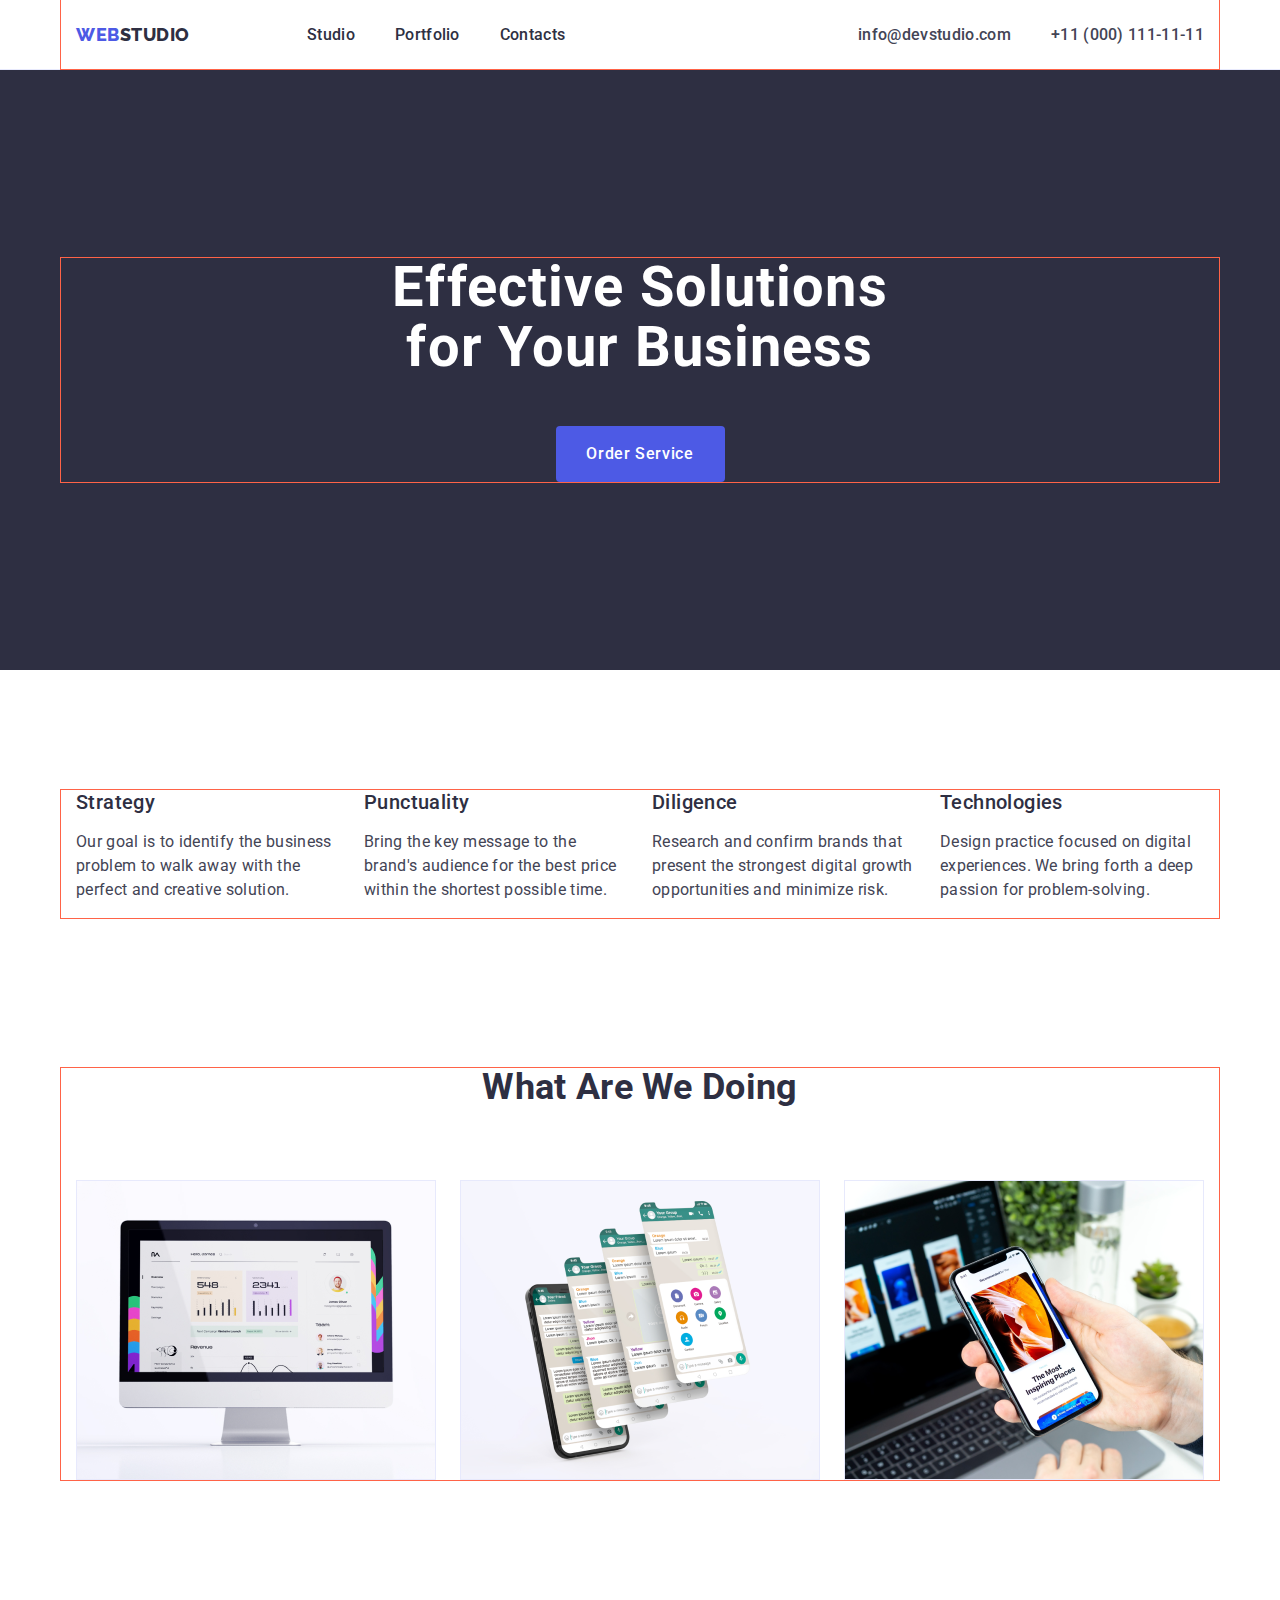
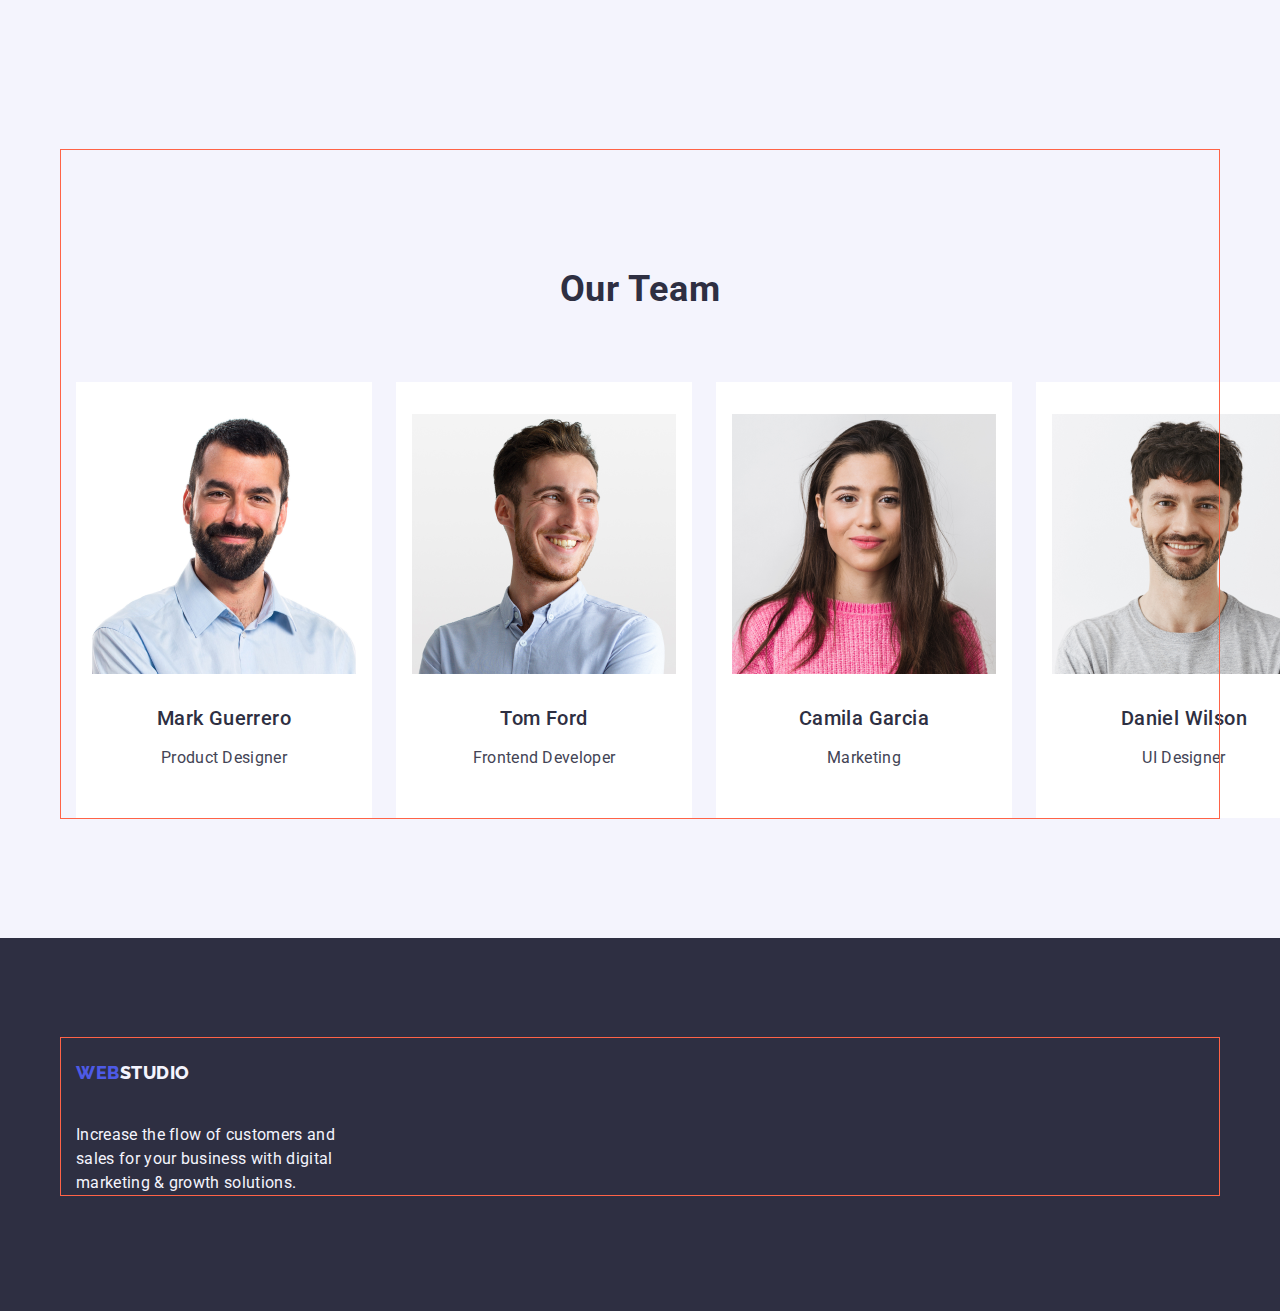
==== index.html @ 59e57f14 "update" ====
<!DOCTYPE html>
<html lang="en">
  <head>
    <meta charset="UTF-8">
    <meta http-equiv="X-UA-Compatible" content="IE=edge">
    <meta name="viewport" content="width=device-width, initial-scale=1.0">
    <title>Main Page</title>
    <link rel="stylesheet" 
    href="https://cdnjs.cloudflare.com/ajax/libs/modern-normalize/1.1.0/modern-normalize.min.css">
    <link rel="preconnect" href="https://fonts.googleapis.com">
    <link rel="preconnect" href="https://fonts.gstatic.com" crossorigin>
    <link
    href="https://fonts.googleapis.com/css2?family=Montserrat:wght@400;700&family=Raleway:wght@800&family=Roboto:wght@400;500;700;900&display=swap"
      rel="stylesheet">
      <link rel="stylesheet" href="./css/style.css">
  </head>
  <body>
    <!-- Top Line -->
<header class="header">
  <div class="container not-flex"> 
    <nav class="nav-main">
      <a href="./index.html" class="link logo-header">Web<span class="logo-header-studio">Studio</span></a>
      <ul class="list nav-main">
        <li><a href="./index.html" class="link">Studio</a></li>
        <li><a href="./portfolio.html" class="link">Portfolio</a></li>
        <li><a href="" class="link">Contacts</a></li>
      </ul>
    </nav>
    <address class="contacts">
      <ul class="list nav-address">
        <li><a href="mailto:info@devstudio.com" class="link">info@devstudio.com</a></li>
        <li><a href="tel:+110001111111" class="link">+11 (000) 111-11-11</a></li>
      </ul>
    </address>
  </div>
</header>

    <!-- Main -->
<main>
      <!-- Hero image -->
      <section class="hero">
       <div class="container">
        <h1 class="hero-title">Effective Solutions for Your Business</h1>
        <button type="button" class="hero-button">Order Service</button>
       </div>
      </section>

      <!-- Section 1. Tactics -->
      <section class="tactics">
        <div class="container">
        <h2 hidden class="primary-text-tactics">Section 1</h2>
        <ul class="list tactics-content">
          <li class="item"> 
            <h3 class="tactics-title">Strategy</h3>
            <p class="tactics-text">
              Our goal is to identify the business problem to walk away with the
              perfect and creative solution.
            </p>
          </li>
          <li  class="item">
            <h3 class="tactics-title">Punctuality</h3>
            <p class="tactics-text">
              Bring the key message to the brand's audience for the best price
              within the shortest possible time.
            </p>
          </li>
          <li  class="item">
            <h3 class="tactics-title">Diligence</h3>
            <p class="tactics-text">
              Research and confirm brands that present the strongest digital
              growth opportunities and minimize risk.
            </p>
          </li>
          <li  class="item">
            <h3 class="tactics-title">Technologies</h3>
            <p class="tactics-text">
              Design practice focused on digital experiences. We bring forth a
              deep passion for problem-solving.
            </p>
          </li>
        </ul>
        </div>
      </section>
    
      <!-- Section 2. What are we doing -->
      <section class="actions">
        <div class="container">
        <h2 class="our-actions">What are we doing</h2>
        <ul class="list img-actions">
          <li class="item">
            <img
              src="./images/Rectangle71.jpg"
              alt="What are we doing"
              width="360">
          </li>
          <li  class="item">
            <img
              src="./images/Rectangle71(1).jpg"
              alt="What are we doing"
              width="360">
          </li>
          <li  class="item">
            <img
              src="./images/Rectangle71(2).jpg"
              alt="What are we doing"
              width="360">
          </li>
        </ul>
        </div>
      </section>

      <!-- Section 3. Our Team -->
      <section class="team">
        <div class="container">
          <h2 class="our-team">Our Team</h2>
        <ul class="list img-employees">
          
          <li class="photo-team">
            <div class="employees">
            <img src="./images/img.jpg" alt="Photo" width="264" />
            <h3 class="team-name">Mark Guerrero</h3>
            <p class="team-profession">Product Designer</p>
          </div>
          </li>

          <li class="photo-team">
          <div class="employees"> 
            <img src="./images/img(1).jpg" alt="Photo" width="264" />
            <h3 class="team-name">Tom Ford</h3>
            <p class="team-profession">Frontend Developer</p>
          </div>
          </li>

          <li class="photo-team">
          <div class="employees">  
            <img src="./images/img(2).jpg" alt="Photo" width="264" />
            <h3 class="team-name">Camila Garcia</h3>
            <p class="team-profession">Marketing</p>
          </div>
          </li>

          <li class="photo-team">
          <div class="employees">
            <img src="./images/img(3).jpg" alt="Photo" width="264" />
            <h3 class="team-name">Daniel Wilson</h3>
            <p class="team-profession">UI Designer</p>
          </div>
          </li>
        
        </ul>
        </div>
      </section>
</main>

    <!-- footer -->
<footer class="footer">
      <div class="container">
        <a href="./index.html" class="link logo-footer">Web<span class="logo-footer-studio">Studio</span></a>
      <p class="title-footer">
        Increase the flow of customers and sales for your business with digital
        marketing & growth solutions.
      </p>
      </div>
</footer>
  </body>
</html>
---- css/style.css ----
/* на все сразу */
body {
    background-color: #FFFFFF;
    color: #434455;
    font-family: Roboto, sans-serif;
    letter-spacing: 0.02em;
    font-size: 16px;
    line-height: 1.5; 
}

.link {
    text-decoration: none;
    padding-top: 24px;
    padding-bottom: 24px;
}

 .link:hover, .link:focus {
    color: #404bbf;
}

.list {
   list-style: none; 
   margin: 0;
   padding: 0;
}

.list a {
    color: var(--primary-text-color);
    font-weight: 500;
    font-size: 16px;
    line-height: 1.5;
    letter-spacing: 0.02em;
    text-decoration: none;
}

img{
    display:block;
}  

.container {
    width: 1158px;
    align-items: center;
    
    padding-left: 15px;
    padding-right: 15px;
    margin-left: auto;
    margin-right: auto;   
    outline: 1px solid tomato; 
}

.not-flex {
    display: flex;
}


    /* --primary-text-color -#2E2F42; */
    /* --title-text-color- #434455; */
    /* --background-color: #404BBF; */
    /* --white-color: #FFFFFF; */
:root {
    --primary-text-color: #2E2F42;
    --title-text-color: #434455;
    --background-color: #404BBF;
    --white-color: #FFFFFF;
    --background-color-button: #4d5ae5;
}

 /* logo */
.logo-header {
    color: #4D5AE5;
    
    font-weight: 800;
    font-size: 18px;
    letter-spacing: 0.03em;
    font-family: Raleway, sans-serif;
    text-transform: uppercase;
    
    width: 115px;
    line-height: 1.17;
    margin-right: 76px;
}   

.logo-footer {
    color: #4D5AE5;
    
    font-weight: 800;
    font-size: 18px;
    letter-spacing: 0.03em;
    font-family: Raleway, sans-serif;
    text-transform: uppercase;
    
    width: 115px;
    line-height: 1.17;
    margin-right: 76px;
    display: inline-block;
    margin-bottom: 16px;
}   

/* header */

.header {
    border-bottom: 1px solid #e7e9fc
}

.logo-header-studio {
    color: var(--primary-text-color);
}

.contacts a {
    color: var(--title-text-color);
}

.contacts {
    font-style: normal;
    margin-left: auto;
}

.nav-main {
    display: flex;
    align-items: center;
    gap: 40px;
}

.nav-address {
    display: flex;
    gap: 40px;
}


/* footer */

.footer {
    background-color: #2E2F42;
    padding: 100px 0;
}

.logo-footer-studio {
    color: #F4F4FD;
    display: inline-block;
}

.title-footer {
    color: #F4F4FD;
    
    font-size: 16px;
    
    width: 264px;
    line-height: 1.5;
    margin-top: 0;
}


/* main Web*/

/* hero */
.hero {
    background-color: #2e2f42;
    text-align: center; 
    padding-top: 188px;
    padding-bottom: 188px;
    
}

.hero-title { 
    color: var(--white-color);
    
    font-weight: 700;
    font-size: 56px;
    line-height: 1.07;
    letter-spacing: 0.02em;
    
    max-width: 496px;
    
    margin-bottom: 48px;
    margin-top: 0;
    margin-left: auto;
    margin-right: auto;
}

.hero-button {
    color: var(--white-color);
    background-color: var(--background-color-button);
    
    font-family: Roboto, sans-serif;
    font-weight: 500;
    font-size: 16px;
    line-height: 1.5;
    letter-spacing: 0.04em;
    border-radius: 4px;
    
    
    min-width: 169px;
    height: 56px;
    margin-left: auto;
    margin-right: auto;

    border: none;
    cursor: pointer;
    display: block;
}

.hero-button:hover, .hero-button:focus {
    background-color: var(--background-color)
}

/* tactics */

.tactics {
    padding-top: 120px;
    padding-bottom: 120px;
}

.tactics-title {
    color: var(--primary-text-color);
    
    font-weight: 500;
    font-size: 20px;
    line-height: 1.2;
    letter-spacing: 0.02em;
    
    margin-top: 0;
    margin-bottom: 8px;
}

.tactics-text {
    width: 264px;
} 

.tactics-content {
    display: flex;
    gap: 24px;
}

.tactics-content .item {
    width: calc((100% - 72px) / 4);
}



/* What are we doing */

.actions {
    padding-bottom: 120px;
}

.our-actions {
    color: var(--primary-text-color);
    
    font-weight: 700;
    font-size: 36px;
    line-height: 1.11;
   
    margin-bottom: 72px;

    text-align: center;
    text-transform: capitalize;
}

.img-actions {
    display: flex;
    gap: 24px;
}

.img-actions .item {
    width: calc((100%-48px) / 3);
}

/* Our Team */
.team {
    background-color: #F4F4FD;
    padding-top: 120px;
    padding-bottom: 120px;
}

.employees {
    padding: 32px 16px;
    border-radius: 0px 0px 4px 4px; 
}

.img-employees {
    display: flex;
    gap: 24px;
}

.photo-team {
    background-color: var(--white-color);
    width: calc((100%-72px) / 4);
}

.our-team { 
    color: var(--primary-text-color);
    
    font-weight: 700;
    font-size: 36px;
    line-height: 1.11;
    letter-spacing: 0.02em;
    text-align: center;

     padding-top: 120px;
    margin-bottom: 72px; 

    text-align: center;  
    text-transform: capitalize;
}

.team-name {
    color: var(--primary-text-color);
    
    font-weight: 500;
    font-size: 20px;
    line-height: 1.2;
    letter-spacing: 0.02em;
    
    text-align: center;
    margin-top: 32px;
    margin-bottom: 8px;
}

.team-profession {
    text-align: center;
}







/* .team-profession {
} */

/* main Portfolio */
.portfoli {
    margin-bottom: 120px;
}


.portfolio-button {
    color: #4D5AE5;
    background: #F4F4FD;
    border: 1px solid #E7E9FC;
    
    font-family: inherit;
    font-weight: 500;
    font-size: 16px;
    line-height: 1.5;
    letter-spacing: 0.04em;
   
    cursor: pointer;
}

.portfolio-button:hover, .portfolio-button:focus {
    color: var(--white-color);
    background-color:  var(--background-color)
}    

.img-name {
    color: var(--primary-text-color);
    font-weight: 500;
    font-size: 20px;
    line-height: 1.2;
    letter-spacing: 0.02em
}

.img-desc {
  color: var(--title-text-color);
}
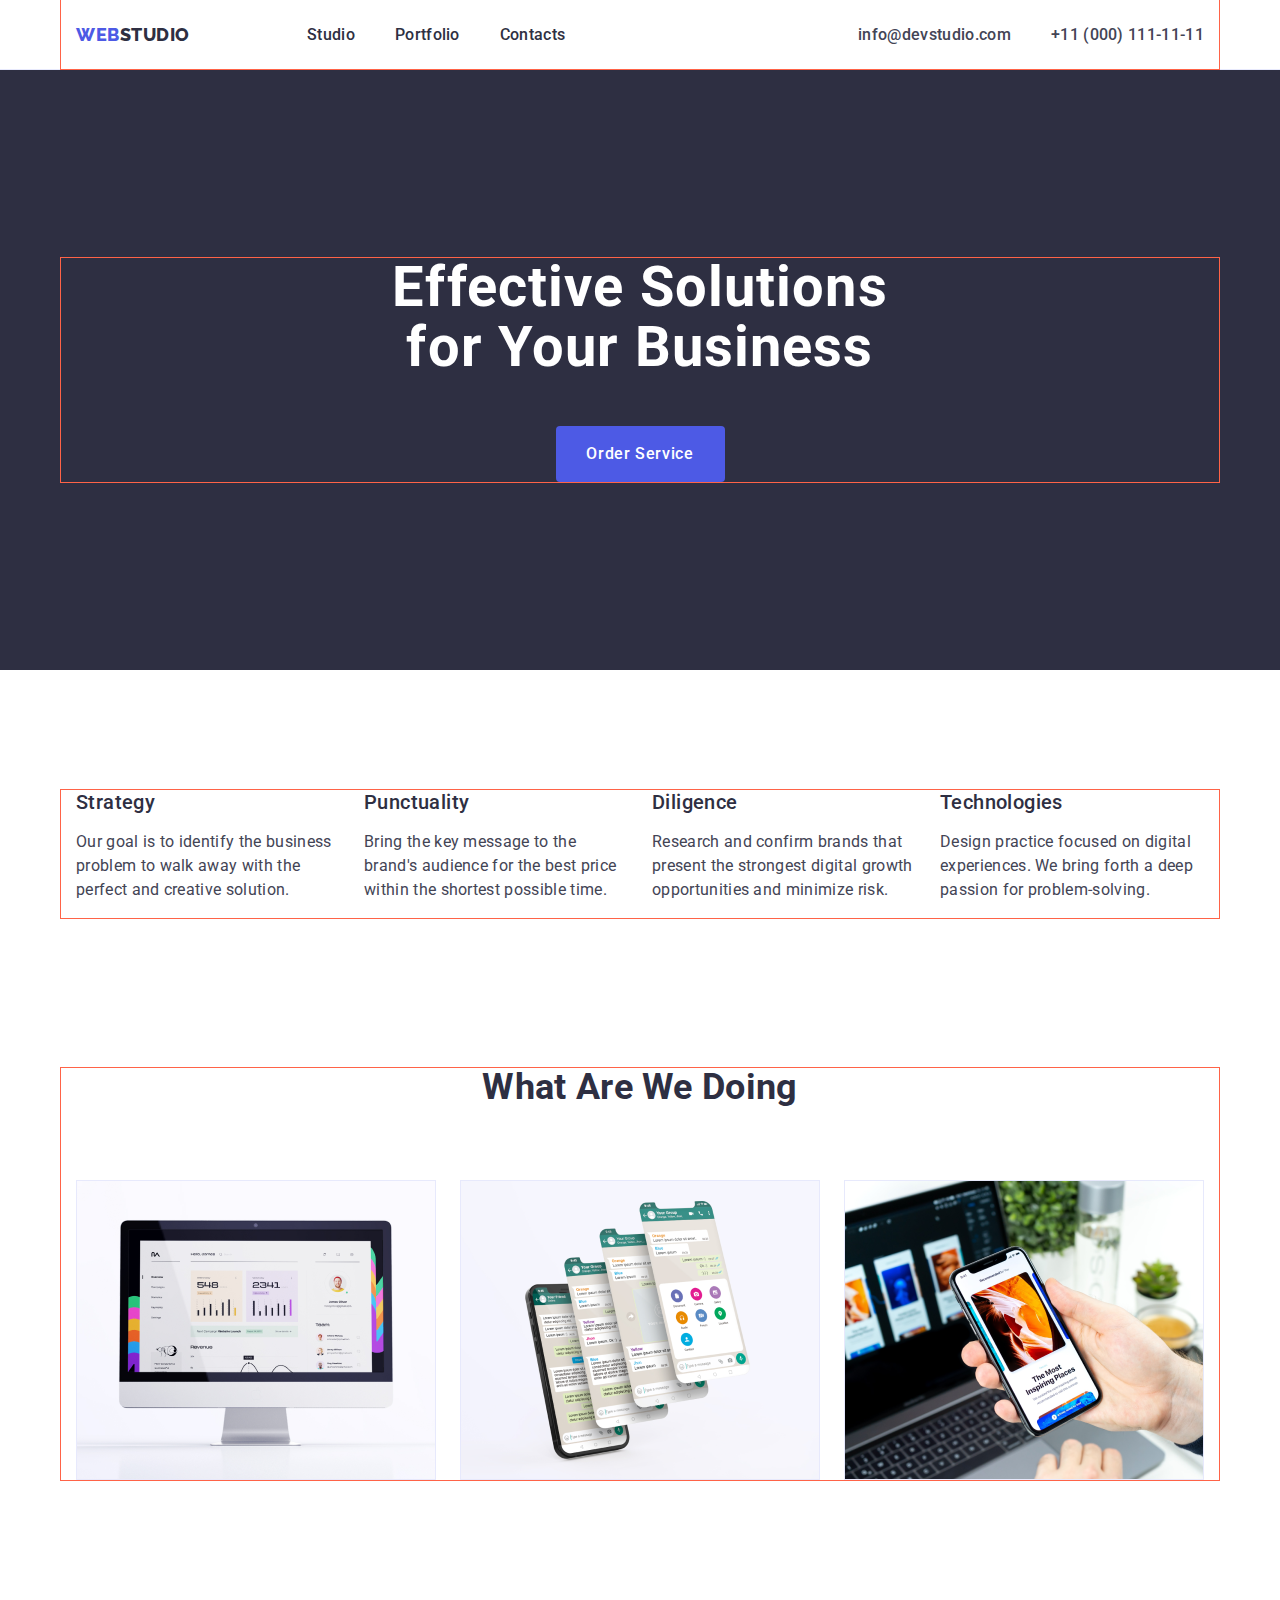
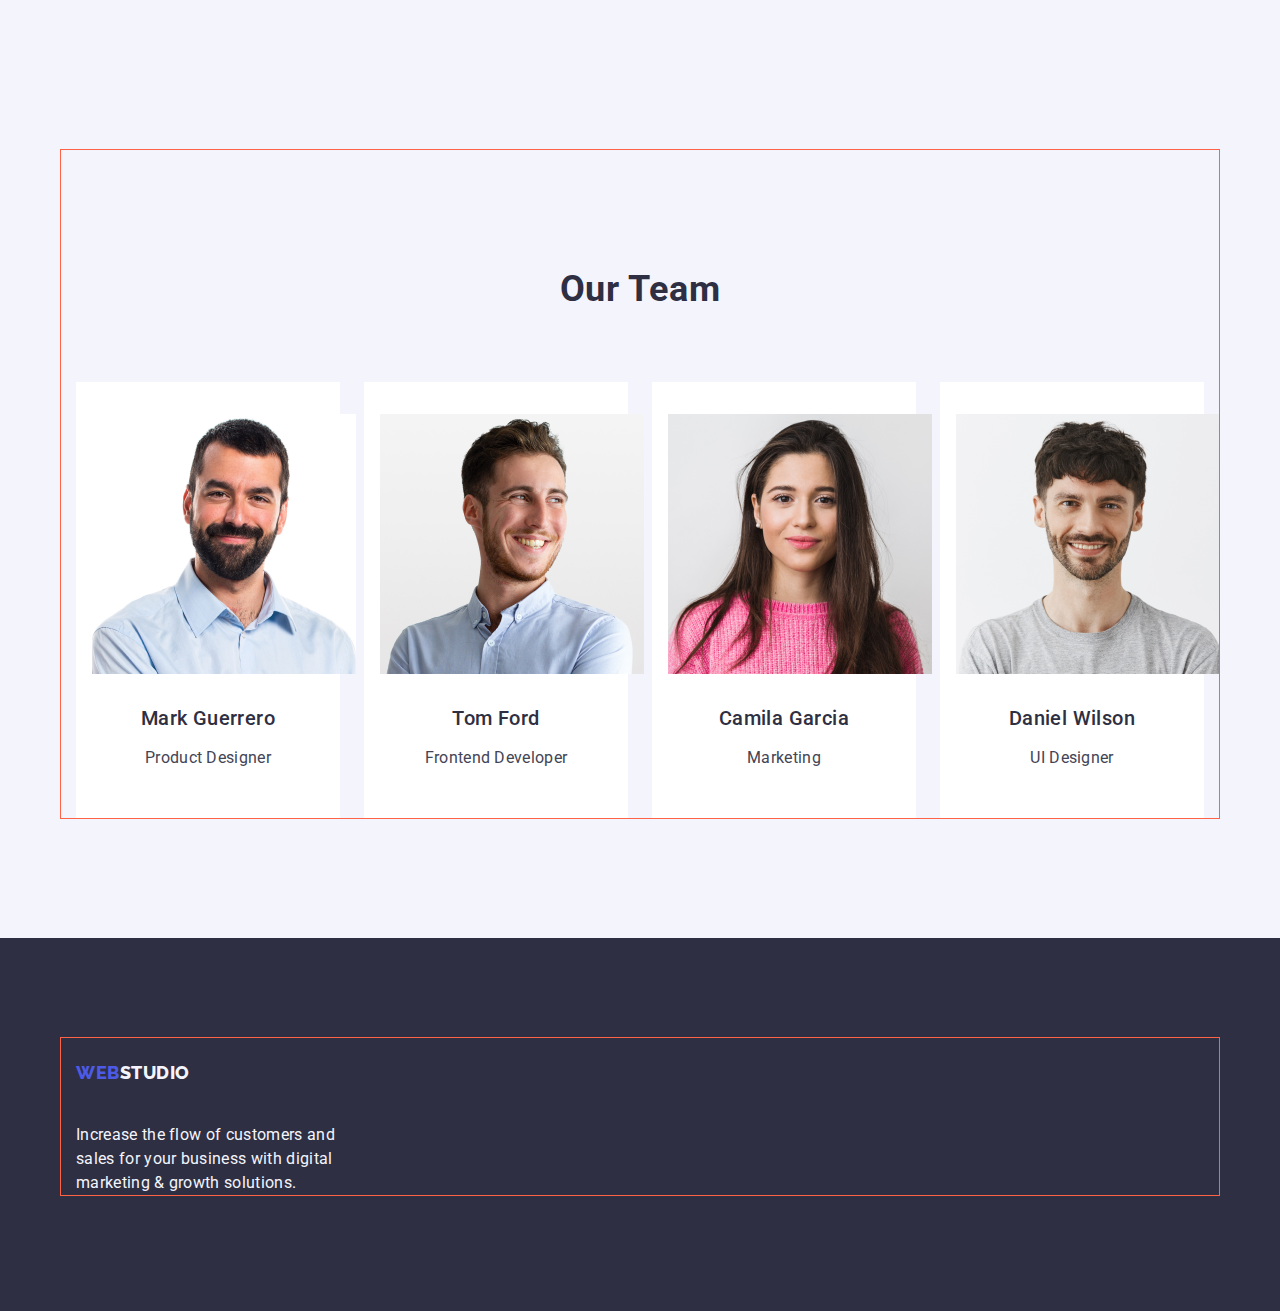
==== commit ccea244e: "update" ====
--- a/index.html
+++ b/index.html
@@ -115,7 +115,7 @@
           <h2 class="our-team">Our Team</h2>
         <ul class="list img-employees">
           
-          <li class="photo-team">
+          <li class="item">
             <div class="employees">
             <img src="./images/img.jpg" alt="Photo" width="264" />
             <h3 class="team-name">Mark Guerrero</h3>
@@ -123,7 +123,7 @@
           </div>
           </li>
 
-          <li class="photo-team">
+          <li class="item">
           <div class="employees"> 
             <img src="./images/img(1).jpg" alt="Photo" width="264" />
             <h3 class="team-name">Tom Ford</h3>
@@ -131,7 +131,7 @@
           </div>
           </li>
 
-          <li class="photo-team">
+          <li class="item">
           <div class="employees">  
             <img src="./images/img(2).jpg" alt="Photo" width="264" />
             <h3 class="team-name">Camila Garcia</h3>
@@ -139,14 +139,13 @@
           </div>
           </li>
 
-          <li class="photo-team">
+          <li class="item">
           <div class="employees">
             <img src="./images/img(3).jpg" alt="Photo" width="264" />
             <h3 class="team-name">Daniel Wilson</h3>
             <p class="team-profession">UI Designer</p>
           </div>
           </li>
-        
         </ul>
         </div>
       </section>
--- a/css/style.css
+++ b/css/style.css
@@ -282,9 +282,9 @@
     gap: 24px;
 }
 
-.photo-team {
+.img-employees .item {
     background-color: var(--white-color);
-    width: calc((100%-72px) / 4);
+    width: calc((100% - 72px) / 4);
 }
 
 .our-team { 
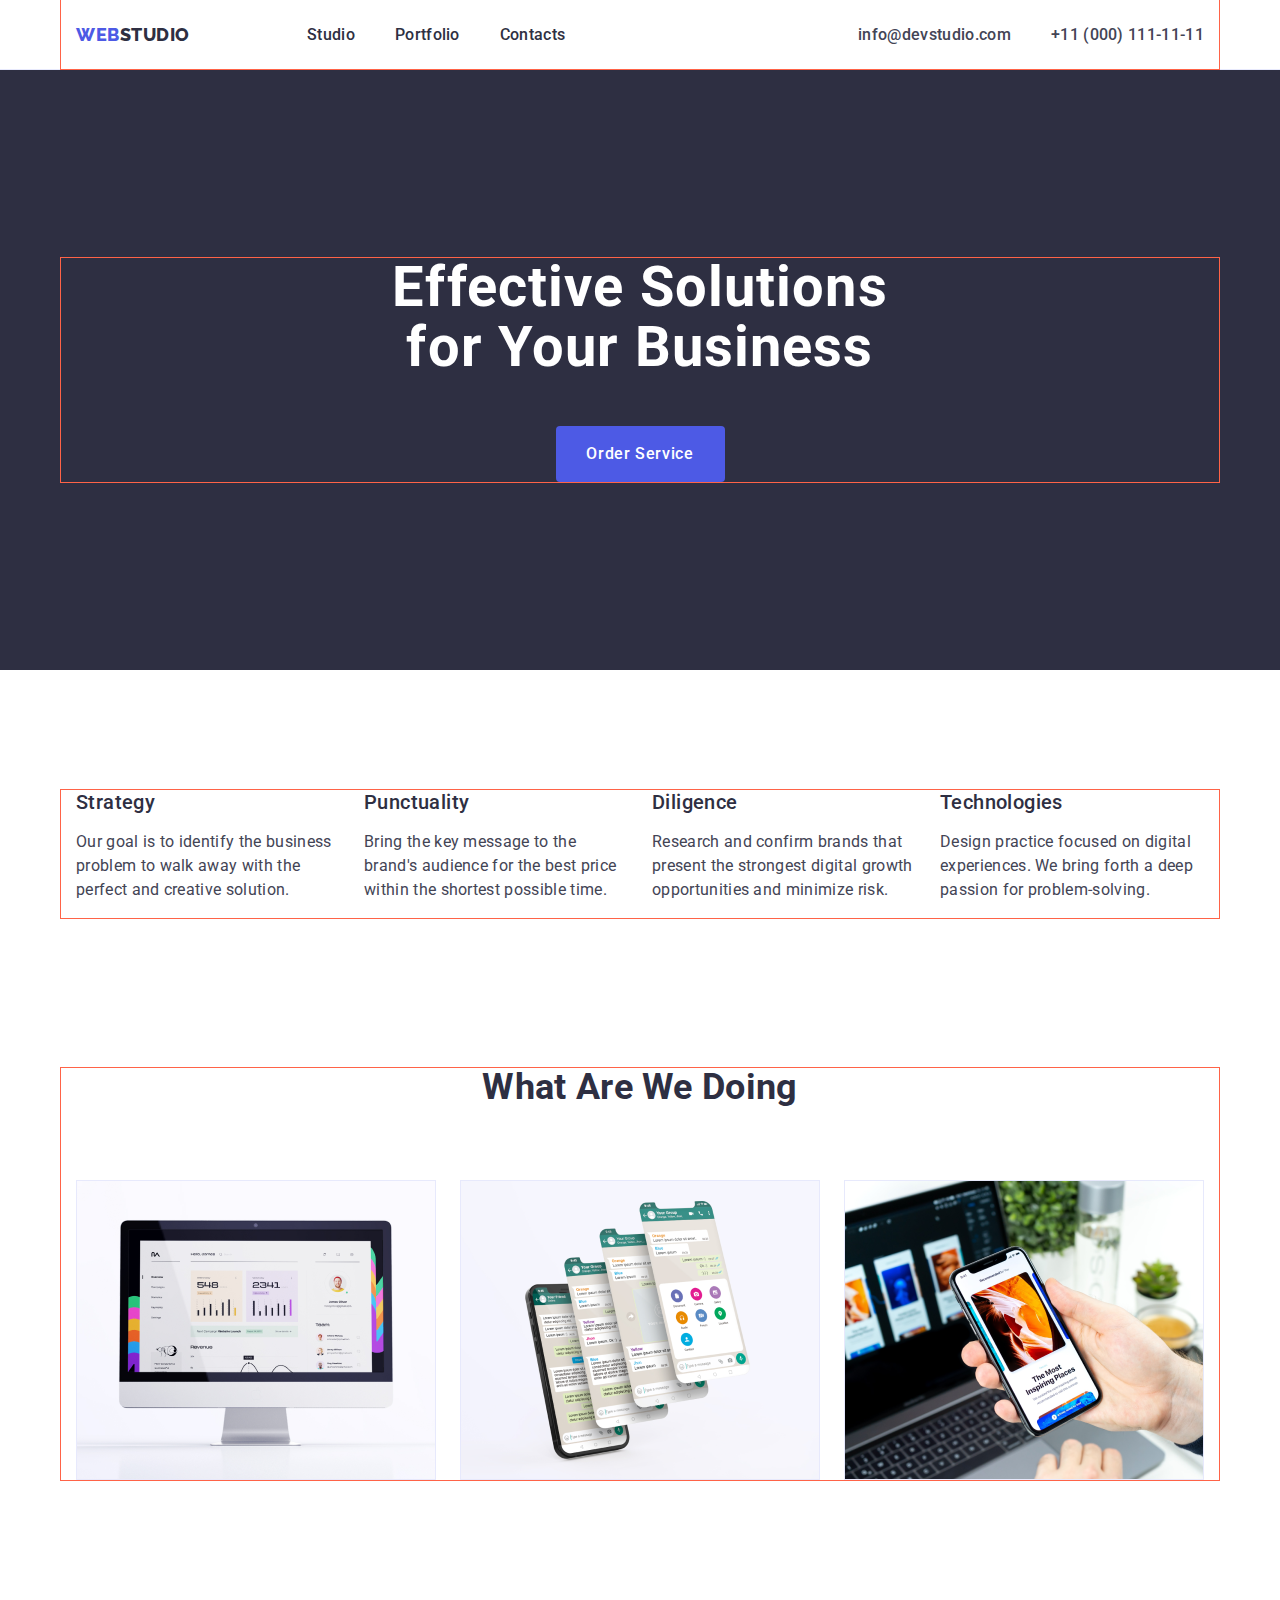
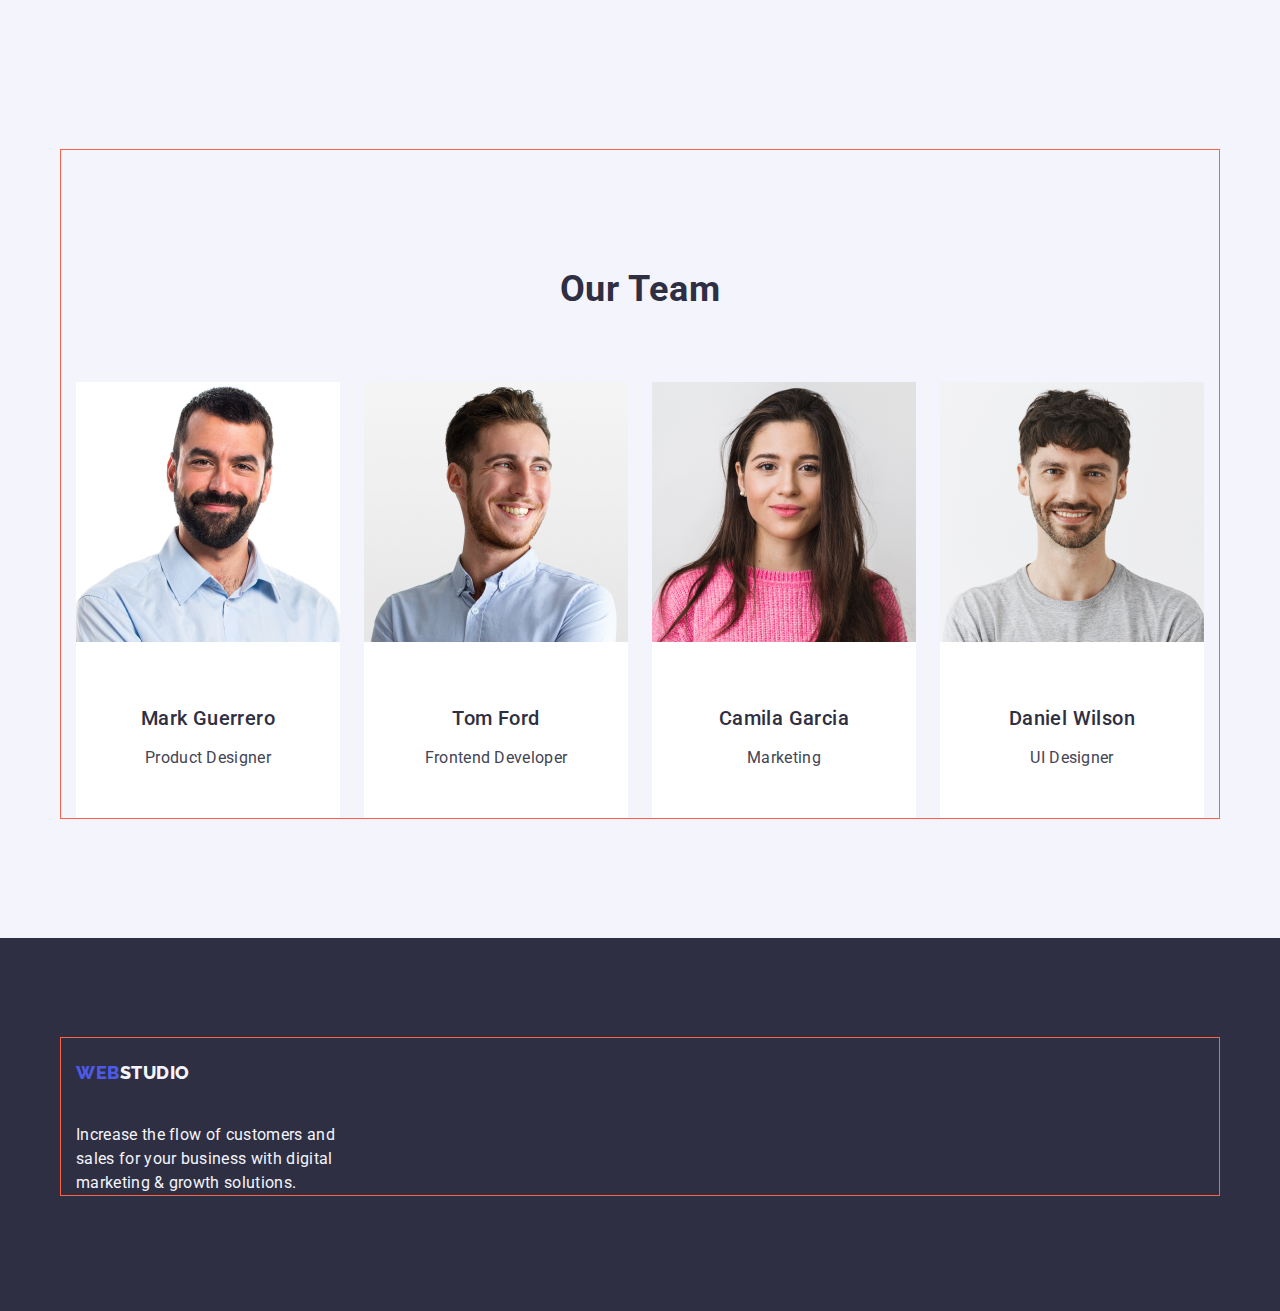
==== commit 37dff353: "update" ====
--- a/index.html
+++ b/index.html
@@ -116,32 +116,32 @@
         <ul class="list img-employees">
           
           <li class="item">
-            <div class="employees">
-            <img src="./images/img.jpg" alt="Photo" width="264" />
+          <img src="./images/img.jpg" alt="Photo" width="264" />
+            <div class="min-resume">
             <h3 class="team-name">Mark Guerrero</h3>
             <p class="team-profession">Product Designer</p>
           </div>
           </li>
 
           <li class="item">
-          <div class="employees"> 
-            <img src="./images/img(1).jpg" alt="Photo" width="264" />
+          <img src="./images/img(1).jpg" alt="Photo" width="264" />
+            <div class="min-resume"> 
             <h3 class="team-name">Tom Ford</h3>
             <p class="team-profession">Frontend Developer</p>
           </div>
           </li>
 
           <li class="item">
-          <div class="employees">  
-            <img src="./images/img(2).jpg" alt="Photo" width="264" />
+          <img src="./images/img(2).jpg" alt="Photo" width="264" />
+            <div class="min-resume">  
             <h3 class="team-name">Camila Garcia</h3>
             <p class="team-profession">Marketing</p>
           </div>
           </li>
 
           <li class="item">
-          <div class="employees">
-            <img src="./images/img(3).jpg" alt="Photo" width="264" />
+          <img src="./images/img(3).jpg" alt="Photo" width="264" />
+            <div class="min-resume">
             <h3 class="team-name">Daniel Wilson</h3>
             <p class="team-profession">UI Designer</p>
           </div>
--- a/css/style.css
+++ b/css/style.css
@@ -91,9 +91,10 @@
     
     width: 115px;
     line-height: 1.17;
+    
     margin-right: 76px;
+    margin-bottom: 16px;
     display: inline-block;
-    margin-bottom: 16px;
 }   
 
 /* header */
@@ -148,6 +149,15 @@
     line-height: 1.5;
     margin-top: 0;
 }
+
+
+
+
+
+
+
+
+
 
 
 /* main Web*/
@@ -272,7 +282,7 @@
     padding-bottom: 120px;
 }
 
-.employees {
+.min-resume {
     padding: 32px 16px;
     border-radius: 0px 0px 4px 4px; 
 }
@@ -296,7 +306,7 @@
     letter-spacing: 0.02em;
     text-align: center;
 
-     padding-top: 120px;
+    padding-top: 120px;
     margin-bottom: 72px; 
 
     text-align: center;  
@@ -326,8 +336,8 @@
 
 
 
-/* .team-profession {
-} */
+
+
 
 /* main Portfolio */
 .portfoli {
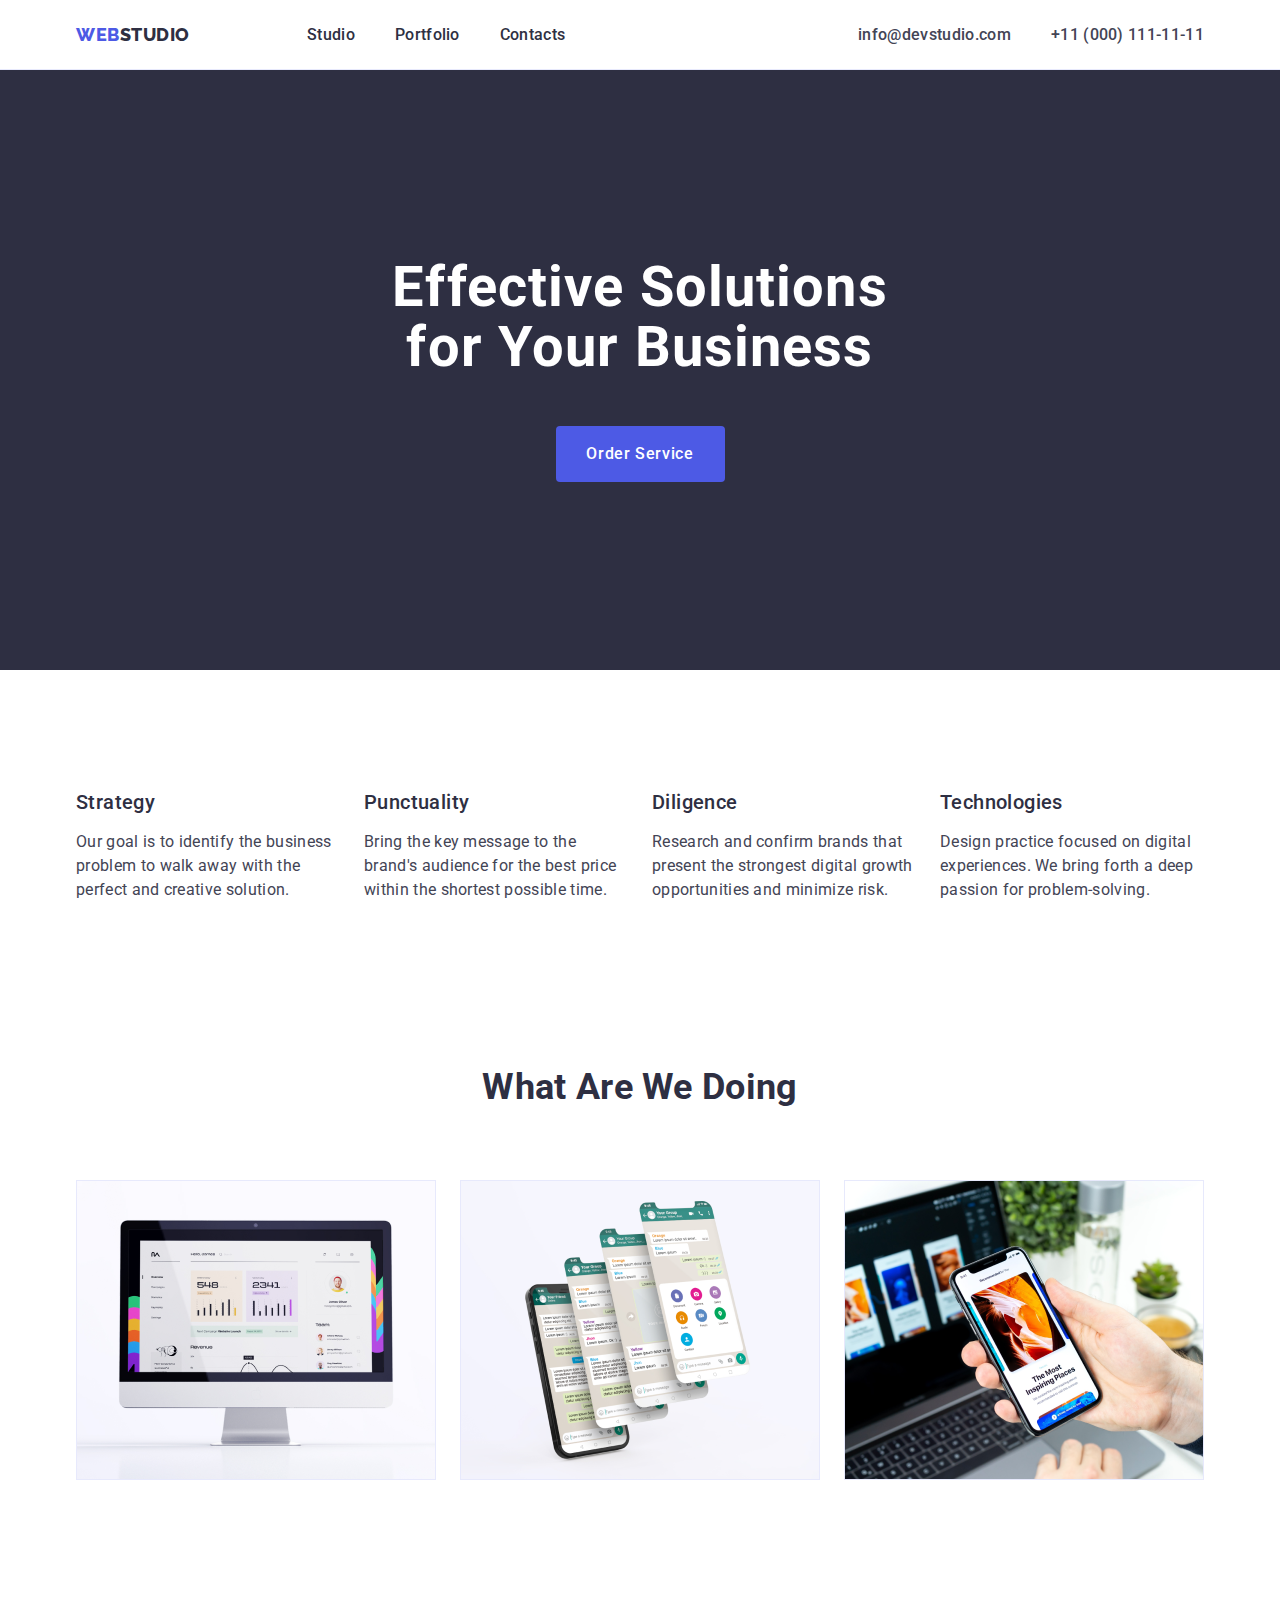
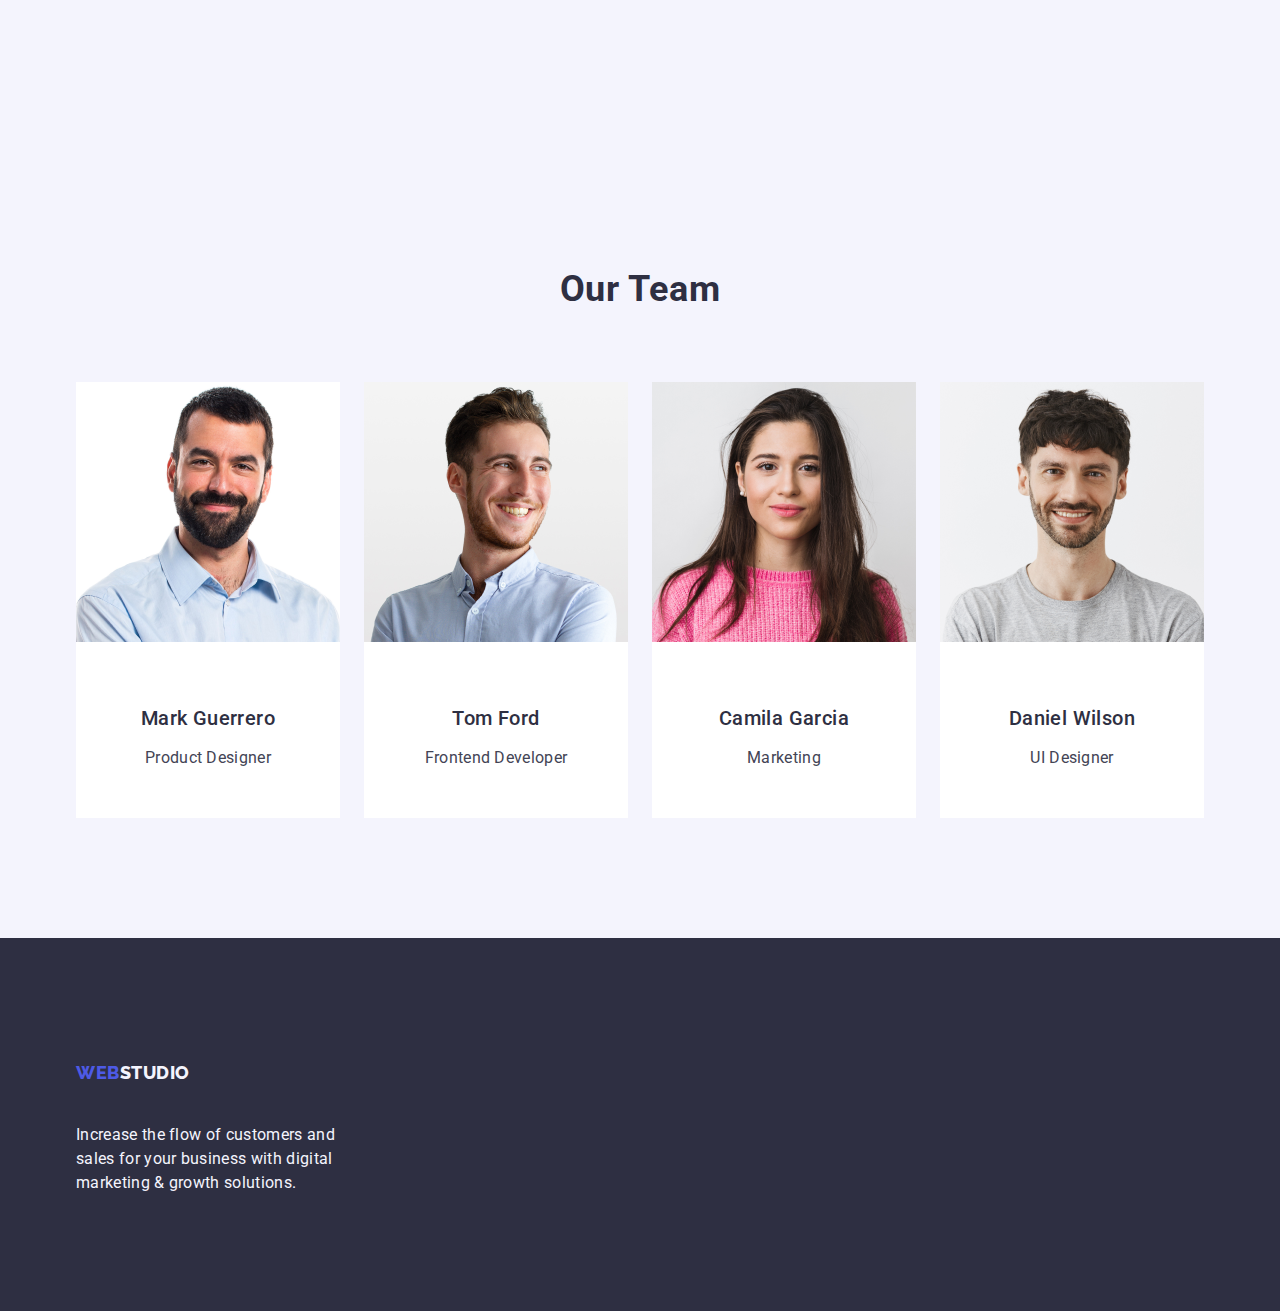
==== commit 17567bb2: "update" ====
--- a/index.html
+++ b/index.html
@@ -23,7 +23,7 @@
       <ul class="list nav-main">
         <li><a href="./index.html" class="link">Studio</a></li>
         <li><a href="./portfolio.html" class="link">Portfolio</a></li>
-        <li><a href="" class="link">Contacts</a></li>
+        <li><a href="https://blox-fruits.fandom.com/ru/wiki/%D0%A4%D0%B0%D0%BA%D0%B5%D0%BB_%D0%90%D0%B4%D1%81%D0%BA%D0%BE%D0%B3%D0%BE_%D0%9F%D0%BB%D0%B0%D0%BC%D0%B5%D0%BD%D0%B8" target="_blank" class="link">Contacts</a></li>
       </ul>
     </nav>
     <address class="contacts">
--- a/css/style.css
+++ b/css/style.css
@@ -45,7 +45,7 @@
     padding-right: 15px;
     margin-left: auto;
     margin-right: auto;   
-    outline: 1px solid tomato; 
+    /* outline: 1px solid tomato;  */
 }
 
 .not-flex {
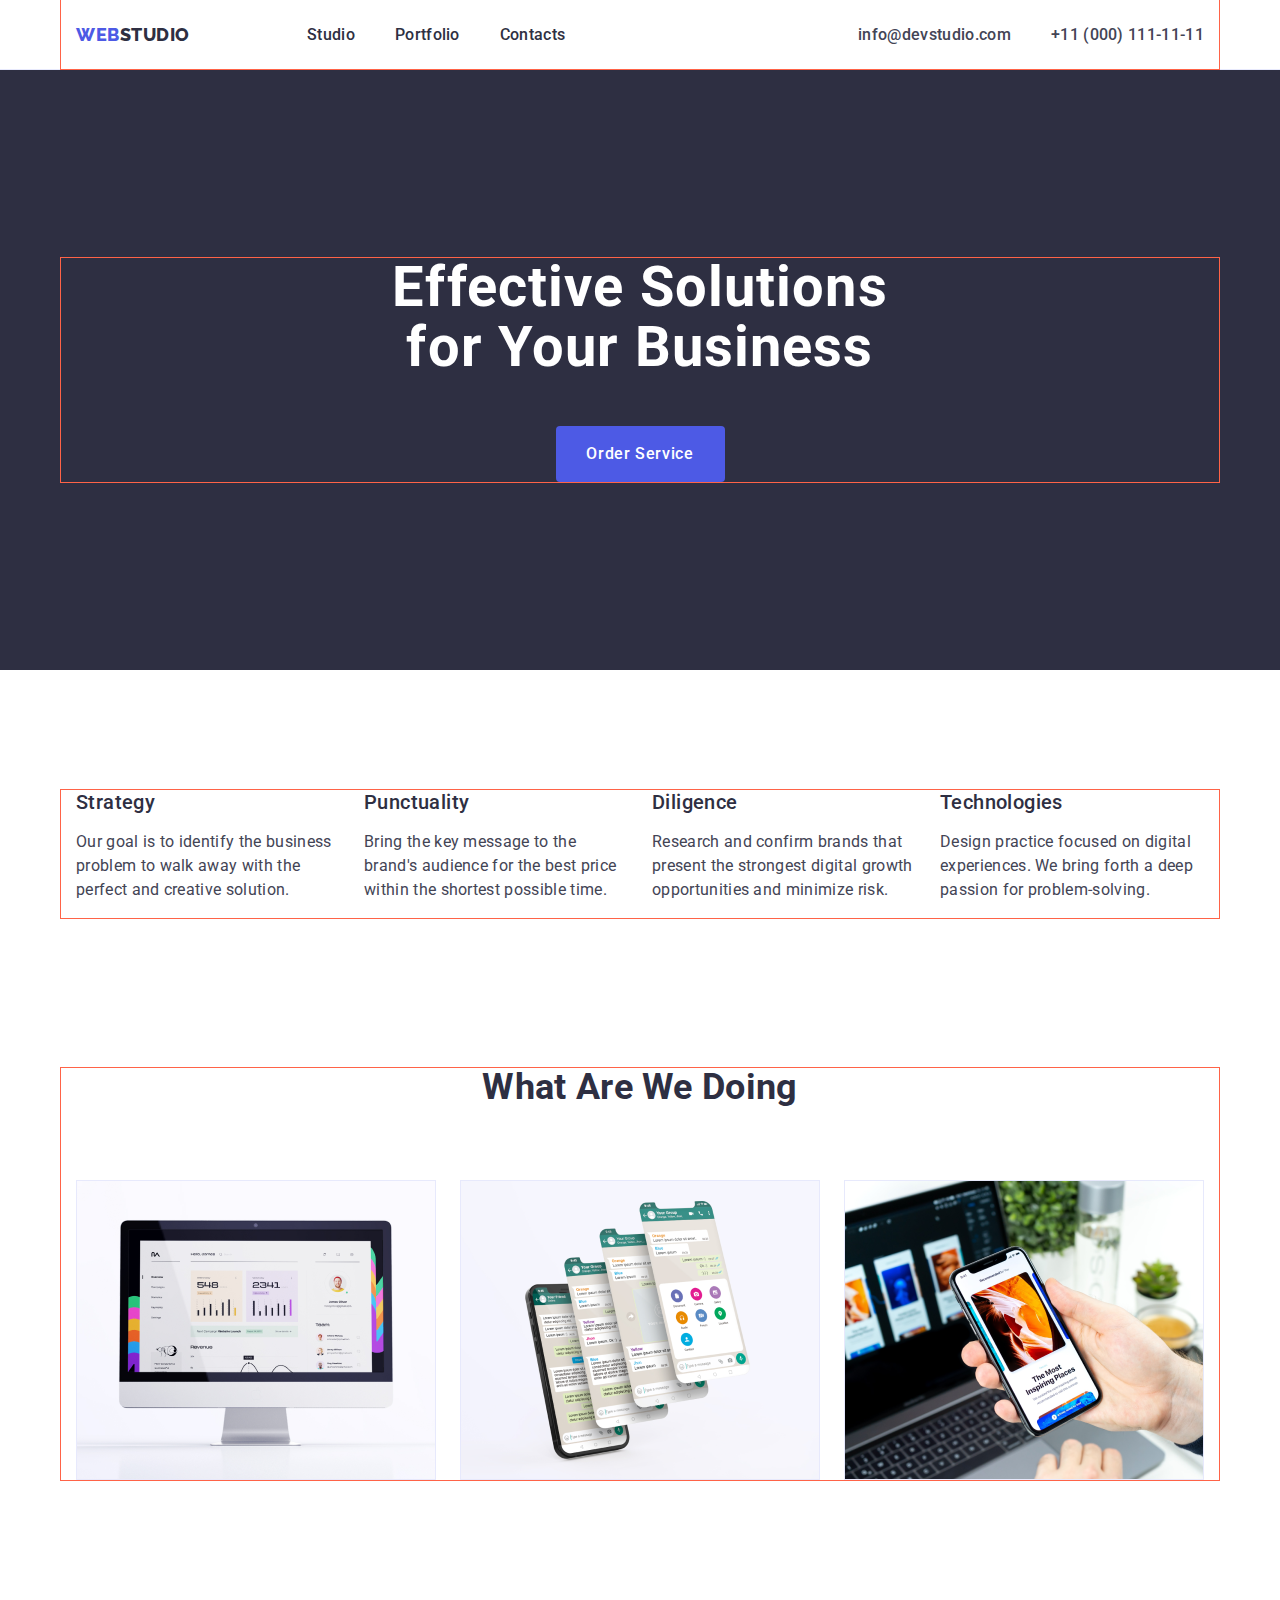
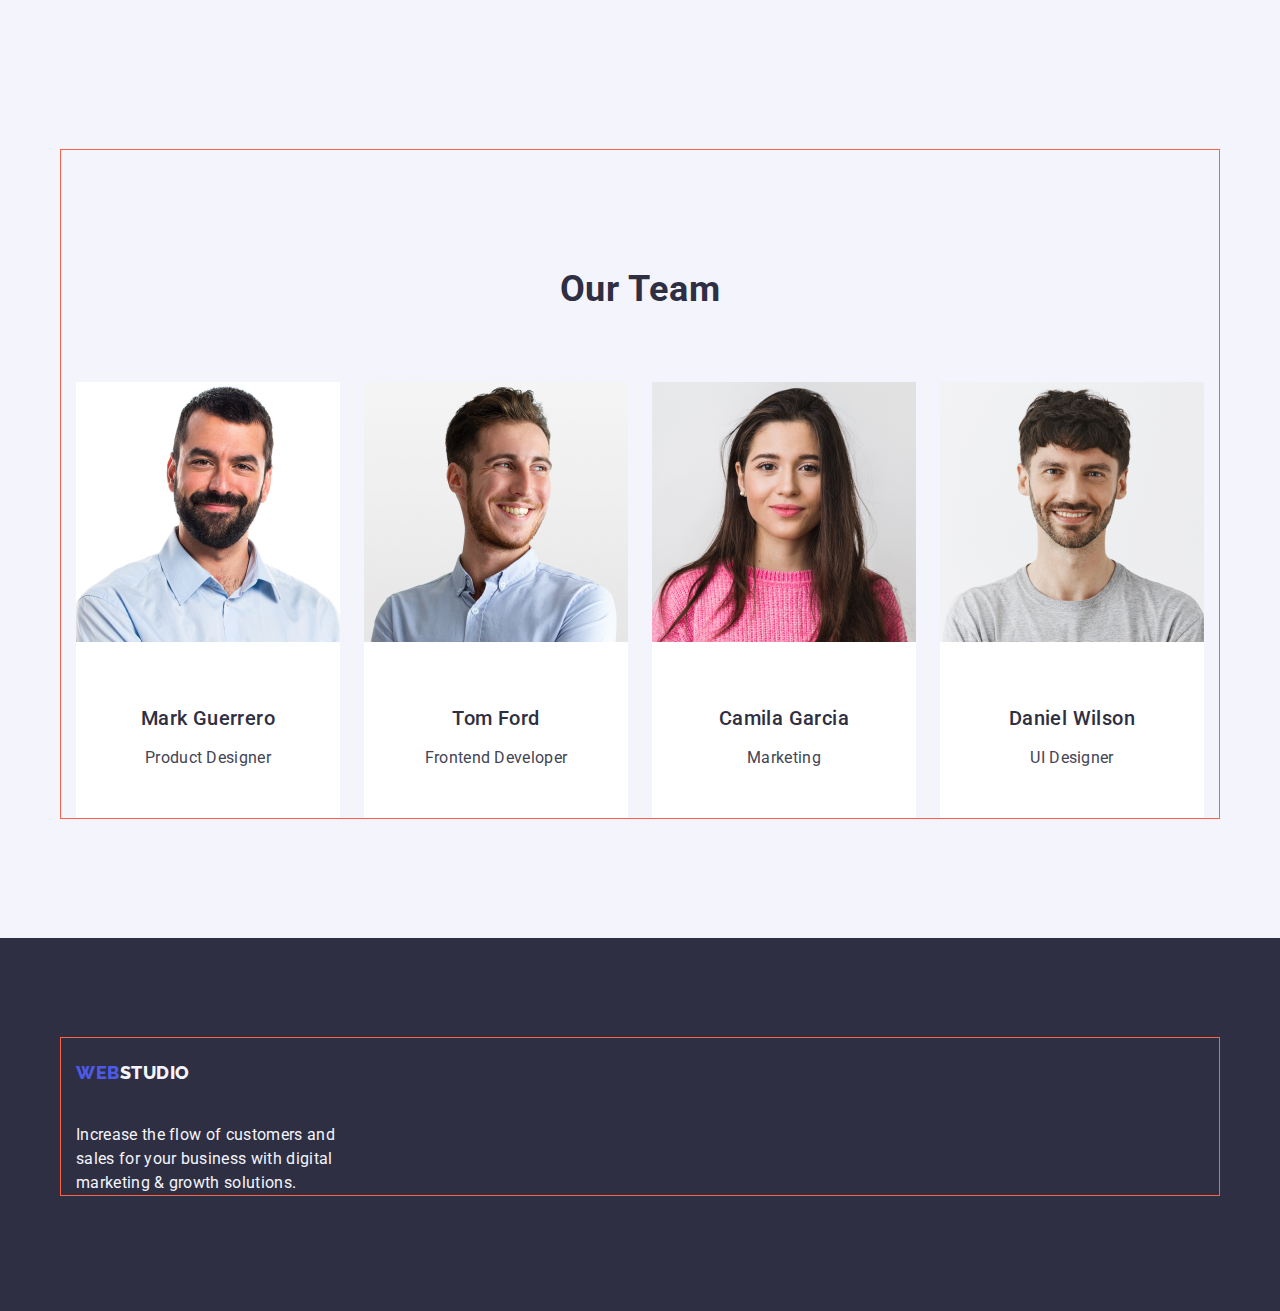
==== commit cfe22e8b: "update" ====
--- a/index.html
+++ b/index.html
@@ -23,7 +23,7 @@
       <ul class="list nav-main">
         <li><a href="./index.html" class="link">Studio</a></li>
         <li><a href="./portfolio.html" class="link">Portfolio</a></li>
-        <li><a href="https://blox-fruits.fandom.com/ru/wiki/%D0%A4%D0%B0%D0%BA%D0%B5%D0%BB_%D0%90%D0%B4%D1%81%D0%BA%D0%BE%D0%B3%D0%BE_%D0%9F%D0%BB%D0%B0%D0%BC%D0%B5%D0%BD%D0%B8" target="_blank" class="link">Contacts</a></li>
+        <li><a href="" class="link">Contacts</a></li>
       </ul>
     </nav>
     <address class="contacts">
--- a/css/style.css
+++ b/css/style.css
@@ -45,7 +45,7 @@
     padding-right: 15px;
     margin-left: auto;
     margin-right: auto;   
-    /* outline: 1px solid tomato;  */
+     outline: 1px solid tomato;  
 }
 
 .not-flex {
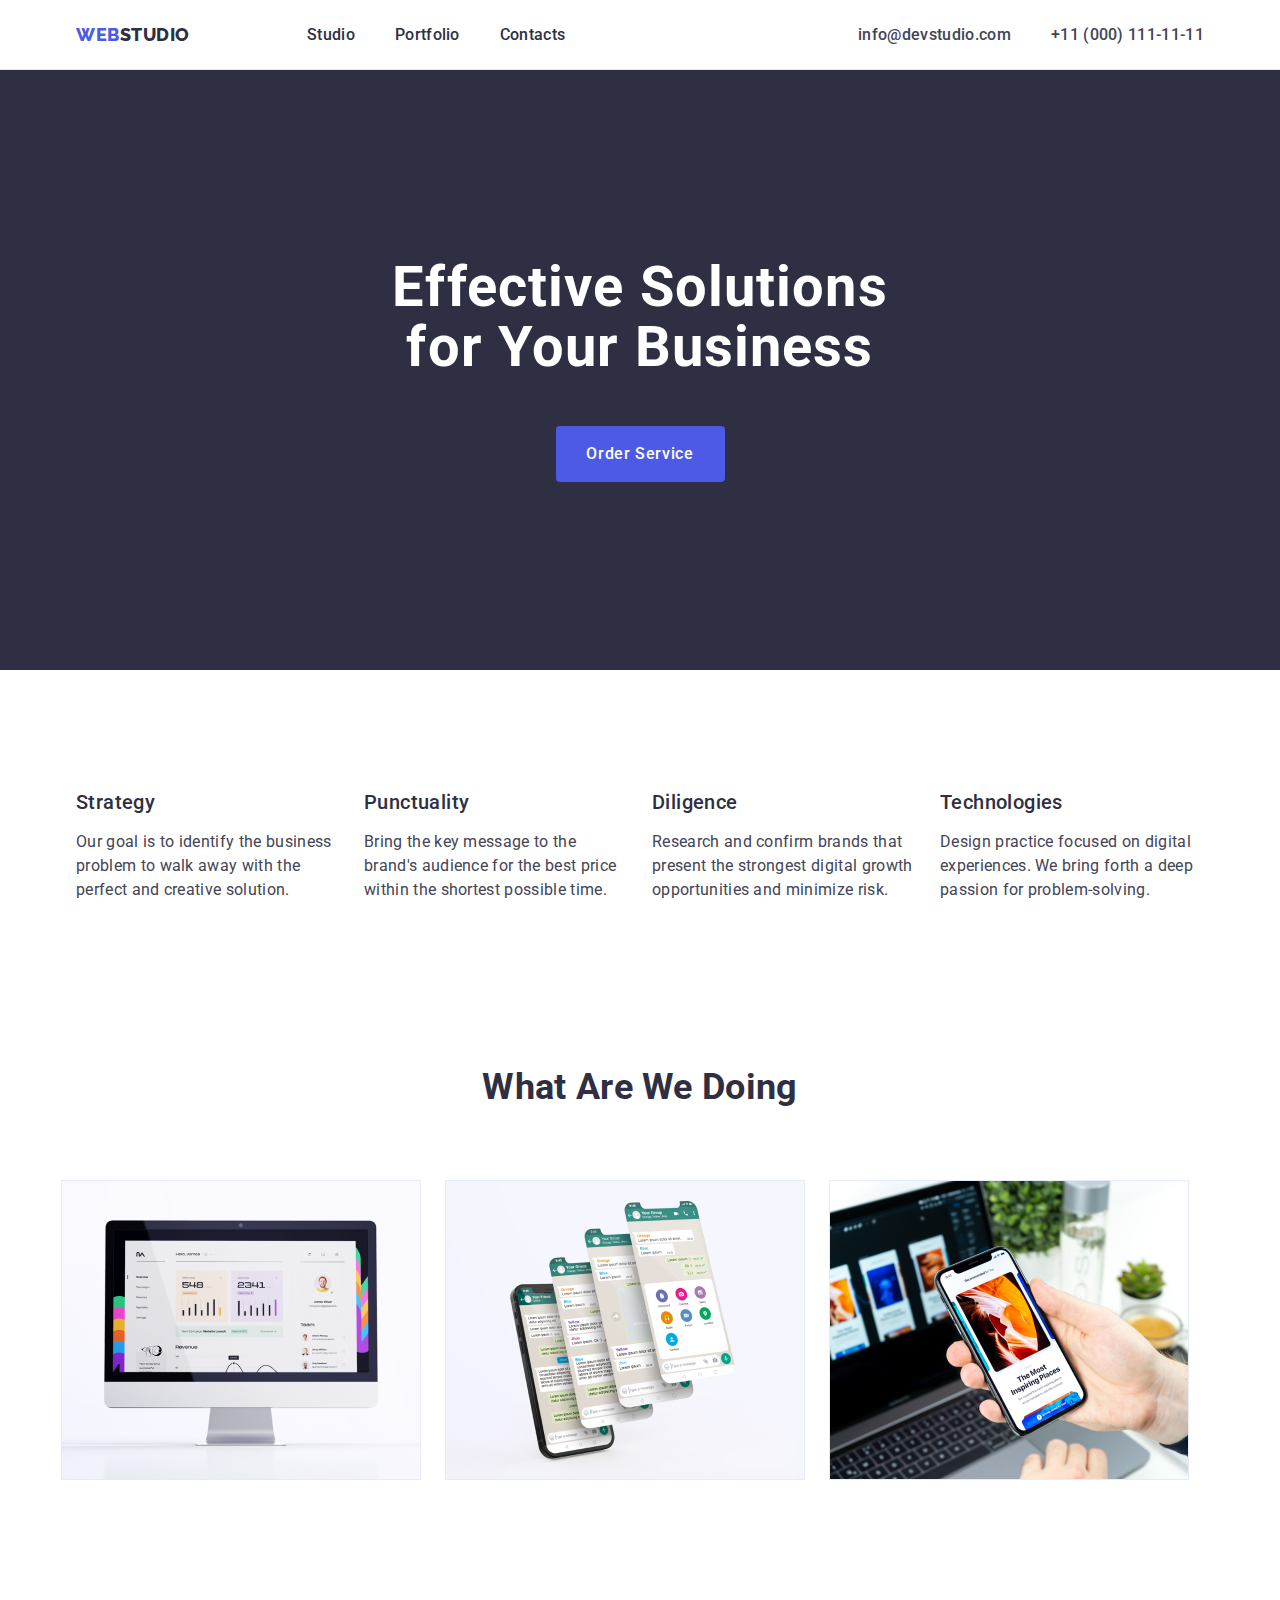
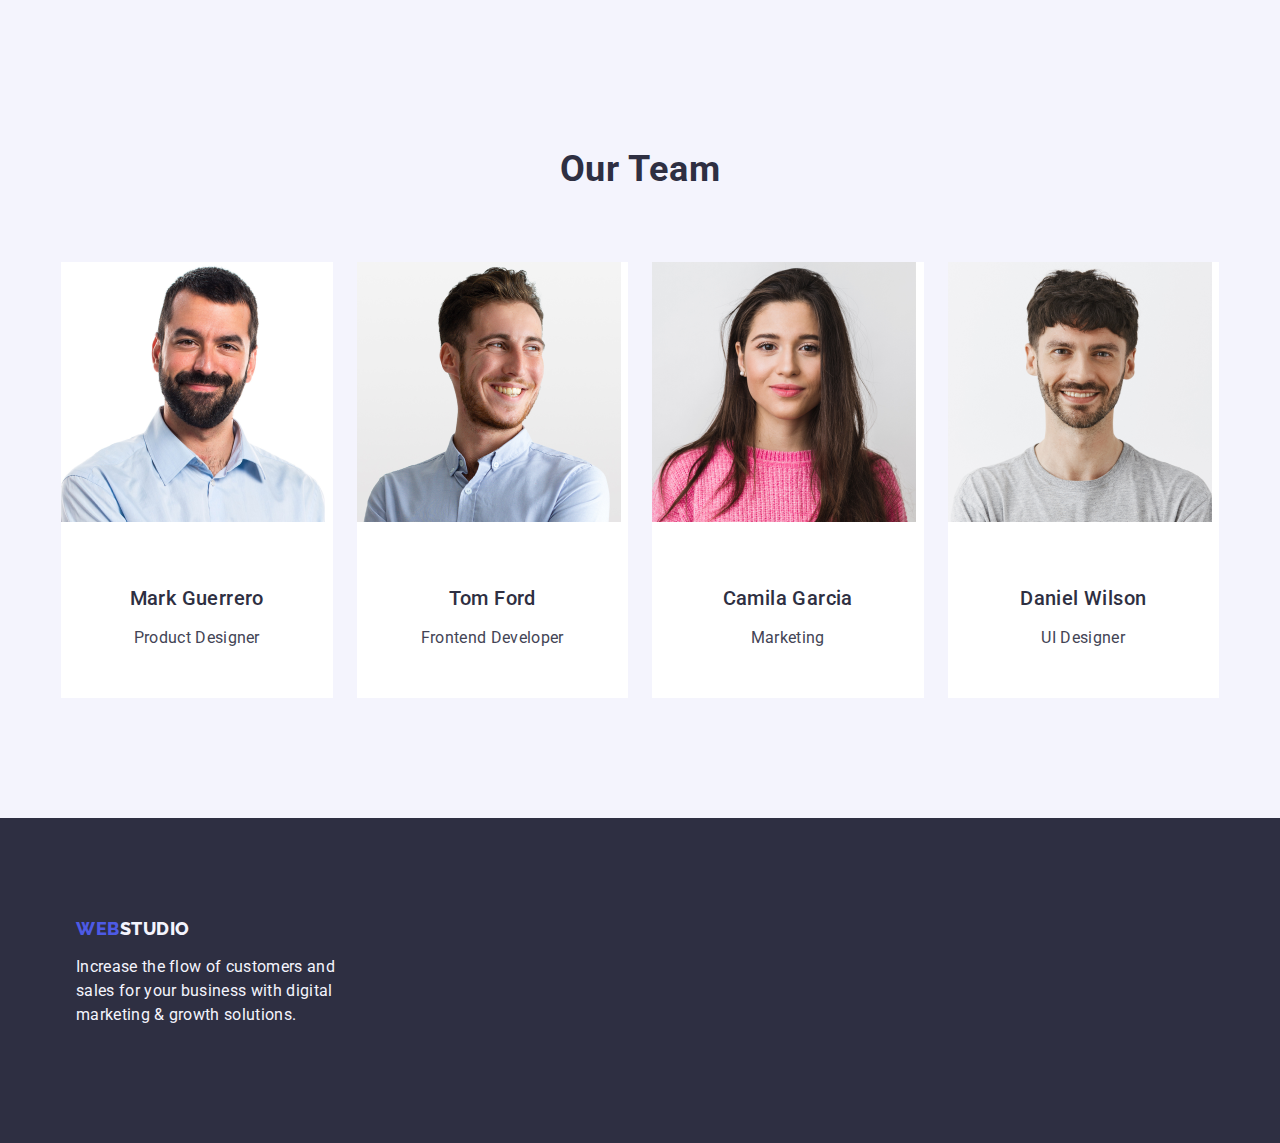
==== commit 343bdbd3: "update" ====
--- a/index.html
+++ b/index.html
@@ -84,7 +84,7 @@
     
       <!-- Section 2. What are we doing -->
       <section class="actions">
-        <div class="container">
+        <div class="container-none-padding">
         <h2 class="our-actions">What are we doing</h2>
         <ul class="list img-actions">
           <li class="item">
@@ -111,7 +111,7 @@
 
       <!-- Section 3. Our Team -->
       <section class="team">
-        <div class="container">
+        <div class="container-none-padding">
           <h2 class="our-team">Our Team</h2>
         <ul class="list img-employees">
           
@@ -154,7 +154,7 @@
     <!-- footer -->
 <footer class="footer">
       <div class="container">
-        <a href="./index.html" class="link logo-footer">Web<span class="logo-footer-studio">Studio</span></a>
+        <a href="./index.html" class="logo-footer">Web<span class="logo-footer-studio">Studio</span></a>
       <p class="title-footer">
         Increase the flow of customers and sales for your business with digital
         marketing & growth solutions.
--- a/css/style.css
+++ b/css/style.css
@@ -45,7 +45,16 @@
     padding-right: 15px;
     margin-left: auto;
     margin-right: auto;   
-     outline: 1px solid tomato;  
+     /* outline: 1px solid tomato;   */
+}
+
+.container-none-padding {
+    width: 1158px;
+    align-items: center;
+    
+    margin-left: auto;
+    margin-right: auto;   
+     /* outline: 1px solid tomato;   */
 }
 
 .not-flex {
@@ -94,7 +103,9 @@
     
     margin-right: 76px;
     margin-bottom: 16px;
+    
     display: inline-block;
+    text-decoration: none;
 }   
 
 /* header */
@@ -306,7 +317,7 @@
     letter-spacing: 0.02em;
     text-align: center;
 
-    padding-top: 120px;
+    
     margin-bottom: 72px; 
 
     text-align: center;  
@@ -340,38 +351,77 @@
 
 
 /* main Portfolio */
-.portfoli {
-    margin-bottom: 120px;
-}
-
+.portfolio {
+    padding-top: 96px;
+    padding-bottom: 120px;
+}
+
+.list-img {
+    display: flex;
+    flex-wrap: wrap;
+    column-gap: 24px;
+    row-gap: 48px;
+}
+
+.list-img .item{
+    width: calc((100% - 48px) / 3);
+}
+
+
+
+.list-button {
+    display: flex;
+    justify-content: center;
+    gap: 24px;
+    margin-bottom: 72px;
+}
 
 .portfolio-button {
     color: #4D5AE5;
     background: #F4F4FD;
     border: 1px solid #E7E9FC;
+    border-radius: 4px;
     
     font-family: inherit;
     font-weight: 500;
     font-size: 16px;
     line-height: 1.5;
     letter-spacing: 0.04em;
+
+    padding-top: 12px;
+    padding-bottom: 12px;
+    padding-right: 24px;
+    padding-left: 24px;
    
     cursor: pointer;
 }
 
 .portfolio-button:hover, .portfolio-button:focus {
     color: var(--white-color);
-    background-color:  var(--background-color)
-}    
+    background-color:  var(--background-color);
+    border: 1px solid transparent;
+
+}  
 
 .img-name {
     color: var(--primary-text-color);
     font-weight: 500;
     font-size: 20px;
     line-height: 1.2;
-    letter-spacing: 0.02em
+    letter-spacing: 0.02em;
+
+    margin-bottom: 8px;
 }
 
 .img-desc {
   color: var(--title-text-color);
-} +} 
+
+.text-portfoli {
+    padding-top: 32px;
+    padding-bottom: 32px;
+    padding-left: 16px;
+    padding-right: 16px;
+    border: 1px solid #e7e9fc;
+    border-top: none;
+}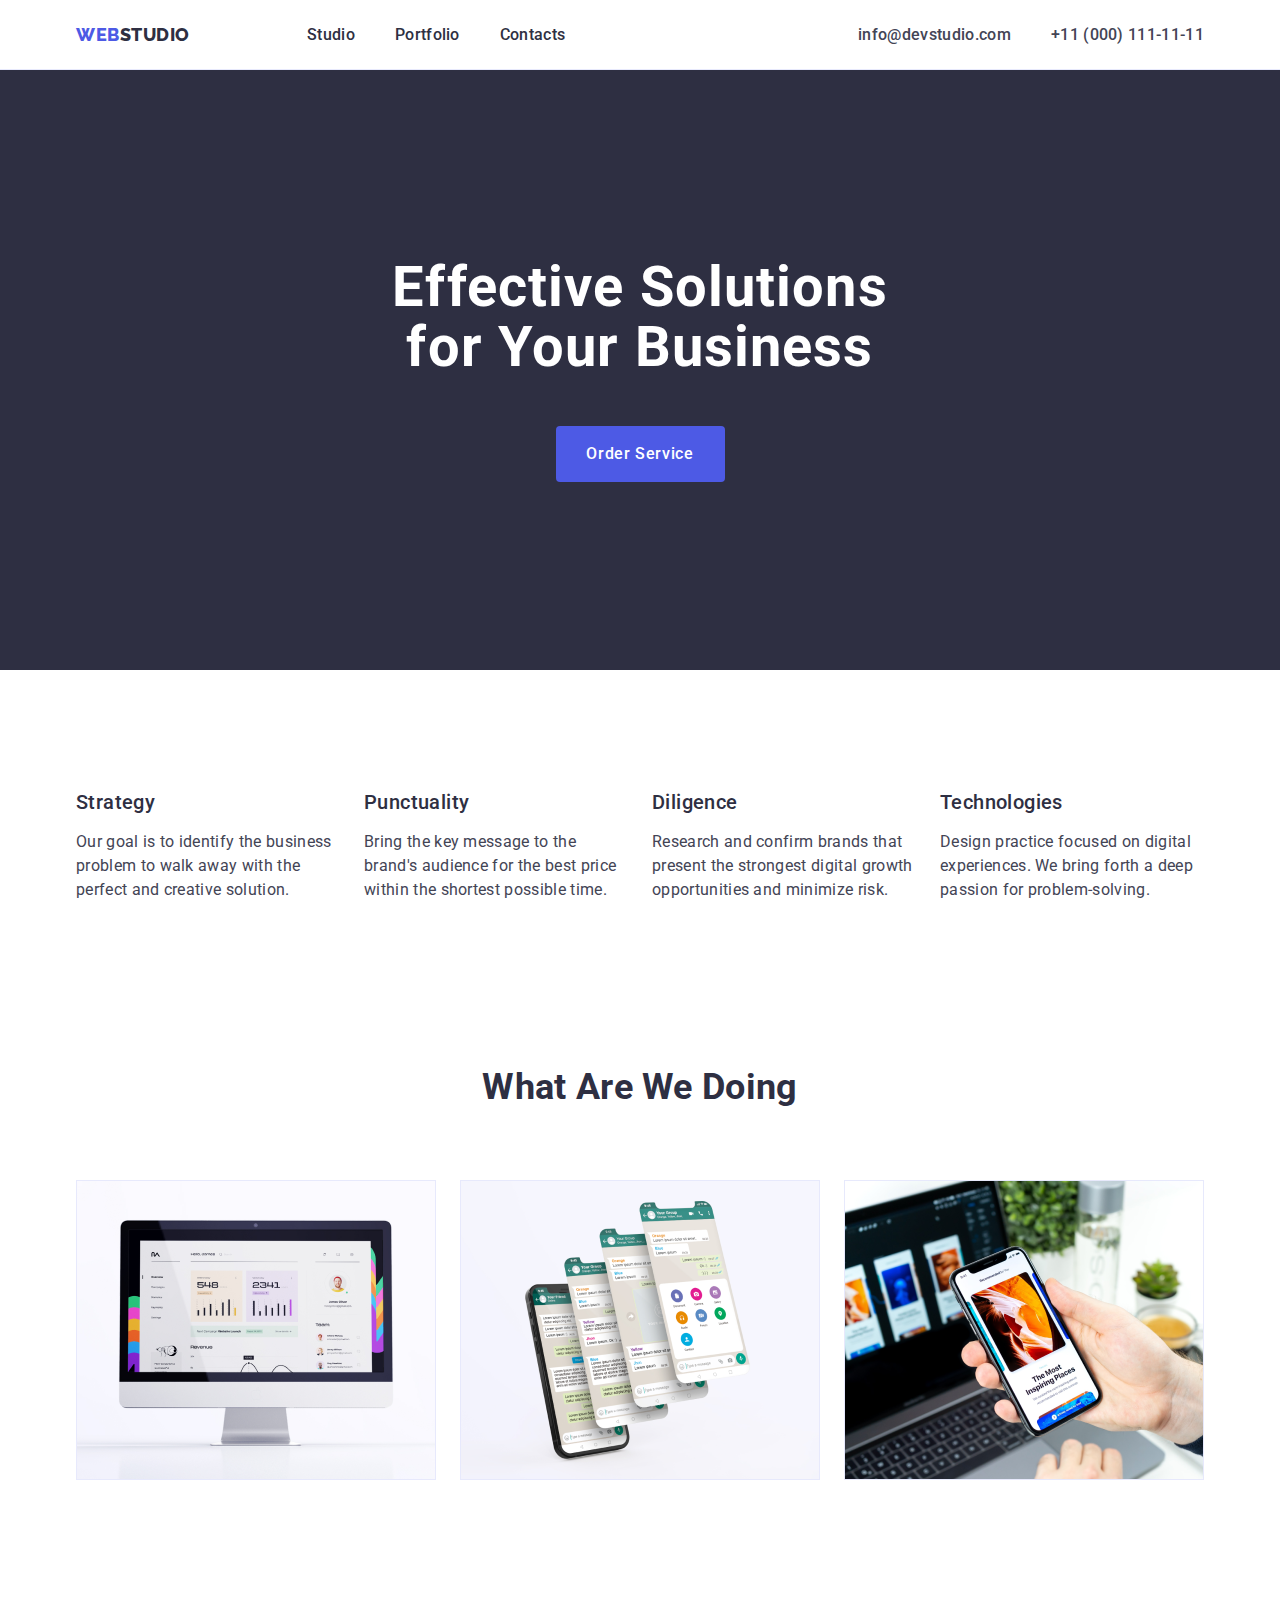
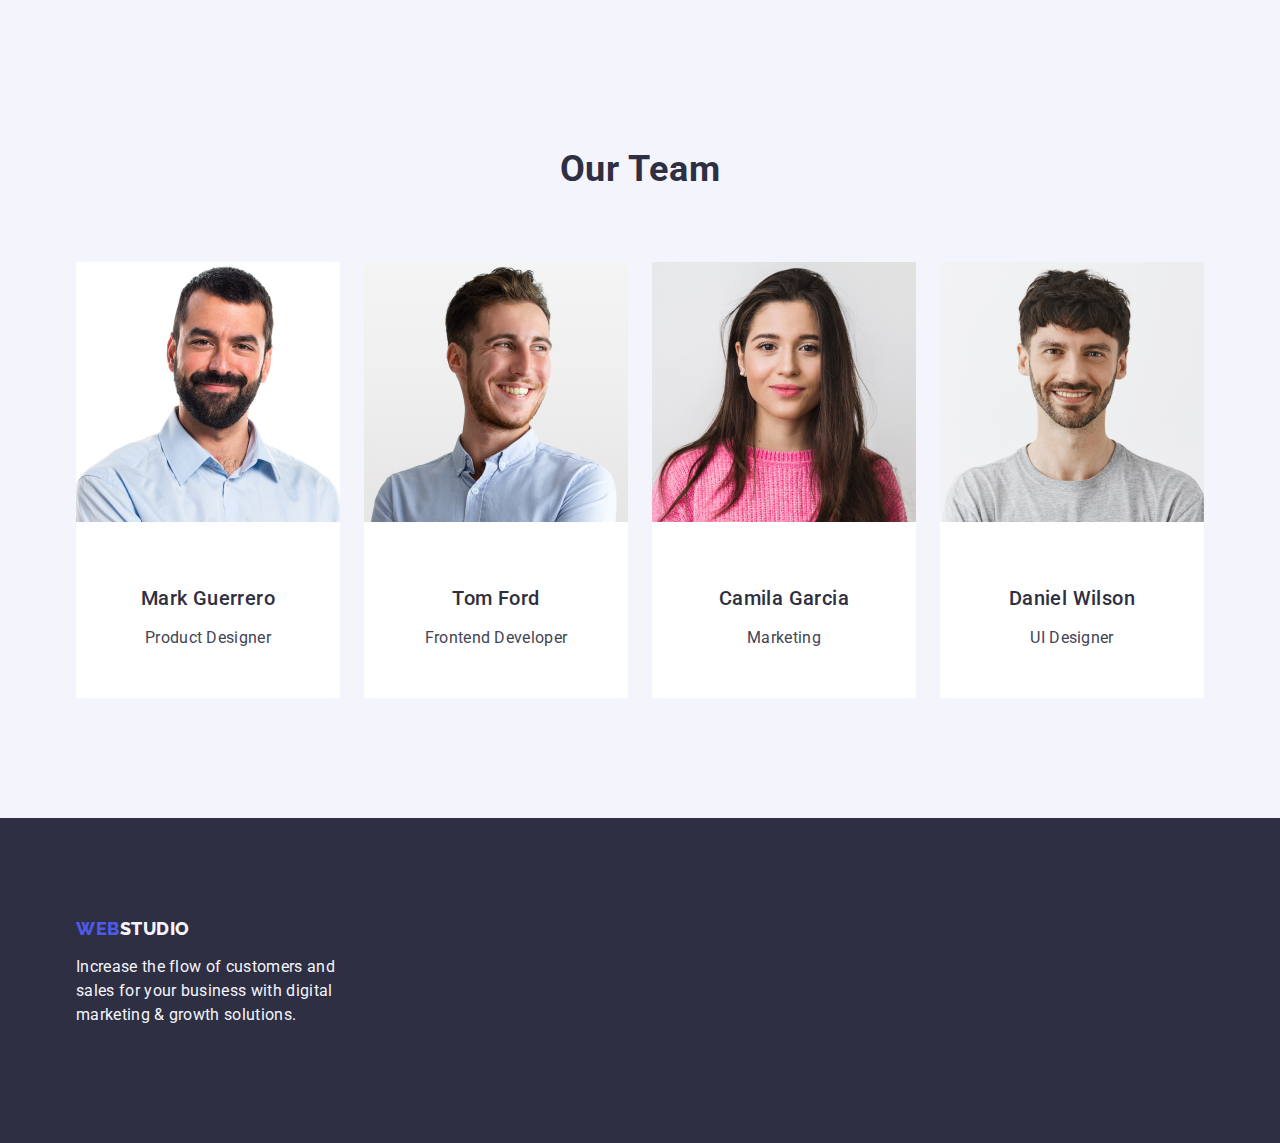
==== commit 3e0ca4ed: "update" ====
--- a/index.html
+++ b/index.html
@@ -84,7 +84,7 @@
     
       <!-- Section 2. What are we doing -->
       <section class="actions">
-        <div class="container-none-padding">
+        <div class="container">
         <h2 class="our-actions">What are we doing</h2>
         <ul class="list img-actions">
           <li class="item">
@@ -111,7 +111,7 @@
 
       <!-- Section 3. Our Team -->
       <section class="team">
-        <div class="container-none-padding">
+        <div class="container">
           <h2 class="our-team">Our Team</h2>
         <ul class="list img-employees">
           
--- a/css/style.css
+++ b/css/style.css
@@ -43,15 +43,6 @@
     
     padding-left: 15px;
     padding-right: 15px;
-    margin-left: auto;
-    margin-right: auto;   
-     /* outline: 1px solid tomato;   */
-}
-
-.container-none-padding {
-    width: 1158px;
-    align-items: center;
-    
     margin-left: auto;
     margin-right: auto;   
      /* outline: 1px solid tomato;   */
